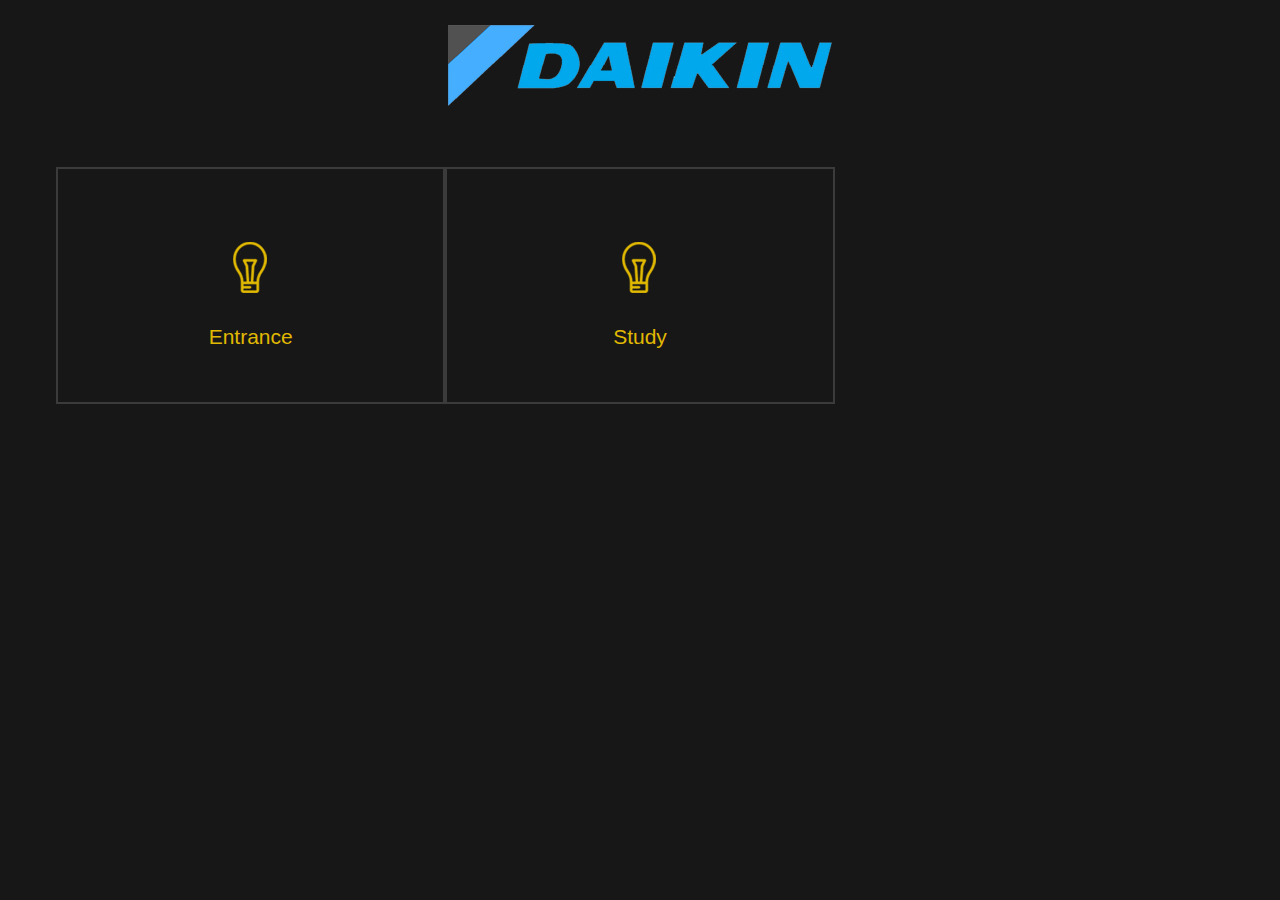
==== dashboard.html @ eb08cd25 "first commit" ====
<!DOCTYPE html>
<html lang="en">
    <head>
        <meta charset="utf-8">
        <meta http-equiv="X-UA-Compatible" content="IE=edge">
        <meta name="viewport" content="width=device-width, initial-scale=1">
        <title>Daikin | Dashboard</title>
        <!-- CSS -->
        <link rel="stylesheet" href="http://fonts.googleapis.com/css?family=Roboto:400,100,300,500">
        <link rel="stylesheet" href="assets/bootstrap/css/bootstrap.min.css">
        <link rel="stylesheet" href="assets/font-awesome/css/font-awesome.min.css">
		<link rel="stylesheet" href="assets/css/form-elements.css">
        <link rel="stylesheet" href="assets/css/app.css">
        
        <!-- HTML5 Shim and Respond.js IE8 support of HTML5 elements and media queries -->
        <!-- WARNING: Respond.js doesn't work if you view the page via file:// -->
        <!--[if lt IE 9]>
            <script src="https://oss.maxcdn.com/libs/html5shiv/3.7.0/html5shiv.js"></script>
            <script src="https://oss.maxcdn.com/libs/respond.js/1.4.2/respond.min.js"></script>
        <![endif]-->
        <!-- Favicon and touch icons -->
        <link rel="shortcut icon" href="assets/ico/favicon.png">
        <link rel="apple-touch-icon-precomposed" sizes="144x144" href="assets/ico/apple-touch-icon-144-precomposed.png">
        <link rel="apple-touch-icon-precomposed" sizes="114x114" href="assets/ico/apple-touch-icon-114-precomposed.png">
        <link rel="apple-touch-icon-precomposed" sizes="72x72" href="assets/ico/apple-touch-icon-72-precomposed.png">
        <link rel="apple-touch-icon-precomposed" href="assets/ico/apple-touch-icon-57-precomposed.png">
    </head>
    <body>
        <div class="container wrapper dash_wrapper">
            <div class="row">   
                    <img class="d_log img-responsive" src="assets/img/icon/logo.jpg" alt="">
            </div>
           
            <div class="row dash_content_container">
                <!-- Entrance -->
                <div class="col-md-4 dash_content">
                    <a href="">
                        <img class="dash_content_pic img-responsive" src="assets/img/icon/4.jpg" alt="">
                        <p class="yello text-center dash_content_label" for="Entrance" >Entrance</p>
                    </a>
                </div>
                <!-- Study -->
                <div class="col-md-4 dash_content">
                    <a href="">
                        <img class="dash_content_pic img-responsive" src="assets/img/icon/4.jpg" alt="">
                        <p class="yello text-center dash_content_label" for="Study" >Study</p>
                    </a>
                </div>
            </div>


        </div>
        
        <!-- Javascript -->
        <script src="assets/js/jquery-1.11.1.min.js"></script>
        <script src="assets/bootstrap/js/bootstrap.min.js"></script>
        <!-- <script src="assets/js/jquery.backstretch.min.js"></script> -->
        <script src="assets/js/scripts.js"></script>
    </body>

</html>
---- assets/css/form-elements.css ----
input[type="text"], 
input[type="password"], 
textarea, 
textarea.form-control {
	height: 50px;
    margin: 0;
    padding: 0 20px;
    vertical-align: middle;
    background: #fff;
    border: 3px solid #fff;
    font-family: 'Roboto', sans-serif;
    font-size: 16px;
    font-weight: 300;
    line-height: 50px;
    color: #888;
    -moz-border-radius: 4px; -webkit-border-radius: 4px; border-radius: 4px;
    -moz-box-shadow: none; -webkit-box-shadow: none; box-shadow: none;
    -o-transition: all .3s; -moz-transition: all .3s; -webkit-transition: all .3s; -ms-transition: all .3s; transition: all .3s;
}

textarea, 
textarea.form-control {
	padding-top: 10px;
	padding-bottom: 10px;
	line-height: 30px;
}

input[type="text"]:focus, 
input[type="password"]:focus, 
textarea:focus, 
textarea.form-control:focus {
	outline: 0;
	background: #fff;
    border: 3px solid #fff;
    -moz-box-shadow: none; -webkit-box-shadow: none; box-shadow: none;
}

input[type="text"]:-moz-placeholder, input[type="password"]:-moz-placeholder, 
textarea:-moz-placeholder, textarea.form-control:-moz-placeholder { color: #888; }

input[type="text"]:-ms-input-placeholder, input[type="password"]:-ms-input-placeholder, 
textarea:-ms-input-placeholder, textarea.form-control:-ms-input-placeholder { color: #888; }

input[type="text"]::-webkit-input-placeholder, input[type="password"]::-webkit-input-placeholder, 
textarea::-webkit-input-placeholder, textarea.form-control::-webkit-input-placeholder { color: #888; }



button.btn {
	height: 50px;
    margin: 0;
    padding: 0 20px;
    vertical-align: middle;
    background: #44adfe;
    border: 0;
    font-family: 'Roboto', sans-serif;
    font-size: 16px;
    font-weight: 300;
    line-height: 50px;
    color: #fff;
    -moz-border-radius: 4px; -webkit-border-radius: 4px; border-radius: 4px;
    text-shadow: none;
    -moz-box-shadow: none; -webkit-box-shadow: none; box-shadow: none;
    -o-transition: all .3s; -moz-transition: all .3s; -webkit-transition: all .3s; -ms-transition: all .3s; transition: all .3s;
}

button.btn:hover { opacity: 0.6; color: #fff; }

button.btn:active { outline: 0; opacity: 0.6; color: #fff; -moz-box-shadow: none; -webkit-box-shadow: none; box-shadow: none; }

button.btn:focus { outline: 0; opacity: 0.6; background: #de615e; color: #fff; }

button.btn:active:focus, button.btn.active:focus { outline: 0; opacity: 0.6; background: #de615e; color: #fff; }
---- assets/css/app.css ----
body{
	background: #171717
}
.yello{
	color: #e1b902;
}
.app_logo{
	display: block;
	margin: 0px auto;
}
.dashboard_sence{
	border: 1px solid red;
}
.d_log,.dash_content_pic{
	display: block;
	margin: 0px auto;	
}
.wrapper{
	padding: 16px;
}
.dash_content_container{
	margin-top: 50px;
}
.dash_content{
	border: 2px solid #3b3b3b;
	padding: 40px 0;
	text-decoration: none;
}
.dash_content:hover{
	border: 2px solid #e1b902;
}
.dash_content_pic{
	padding: 20px 0;
}
.dash_content_label{
	display: block;
	font-size: 1.5em;
}
.dash_content_label:hover{
	text-decoration: none;
}
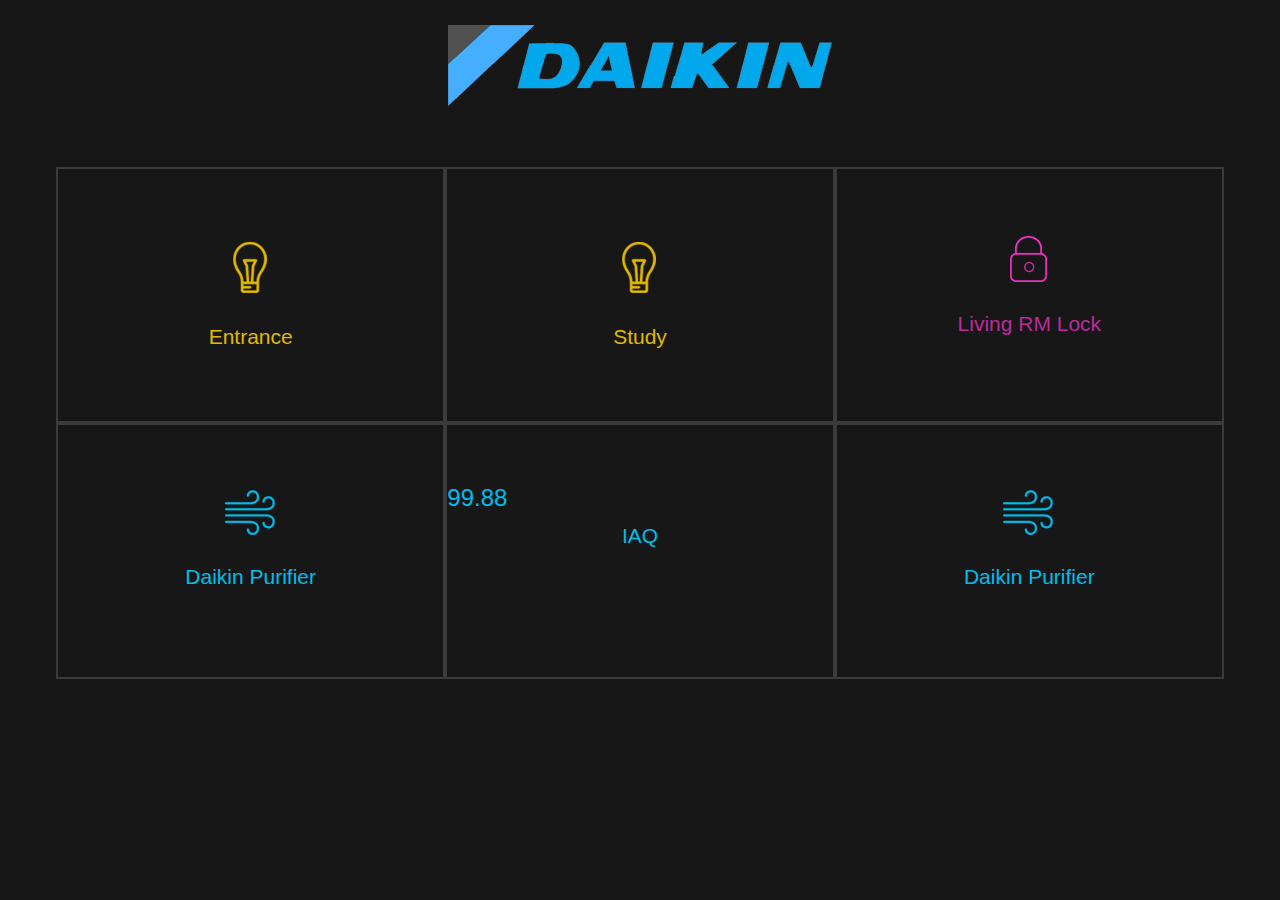
==== commit aa719c46: "login done" ====
--- a/dashboard.html
+++ b/dashboard.html
@@ -33,17 +33,45 @@
            
             <div class="row dash_content_container">
                 <!-- Entrance -->
-                <div class="col-md-4 dash_content">
-                    <a href="">
+                <div class="col-md-4 col-sm-4 col-xs-4 dash_content">
+                    <a href="" style="text-decoration: none;">
                         <img class="dash_content_pic img-responsive" src="assets/img/icon/4.jpg" alt="">
                         <p class="yello text-center dash_content_label" for="Entrance" >Entrance</p>
                     </a>
                 </div>
                 <!-- Study -->
-                <div class="col-md-4 dash_content">
-                    <a href="">
+                <div class="col-md-4 col-sm-4 col-xs-4 dash_content">
+                    <a href="" style="text-decoration: none;">
                         <img class="dash_content_pic img-responsive" src="assets/img/icon/4.jpg" alt="">
                         <p class="yello text-center dash_content_label" for="Study" >Study</p>
+                    </a>
+                </div>
+                <!-- Living RM Lock -->
+                <div class="col-md-4 col-sm-4 col-xs-4 dash_content dash_content_pink">
+                    <a href="" style="text-decoration: none;">
+                        <img class="dash_content_pic img-responsive" src="assets/img/icon/8.jpg" alt="">
+                        <p class="pink text-center dash_content_label" for="Living RM Lock" >Living RM Lock</p>
+                    </a>
+                </div>
+                 <!-- Daikin Purifier -->
+                <div class="col-md-4 col-sm-4 col-xs-4 dash_content dash_content_blue">
+                    <a href="" style="text-decoration: none;">
+                        <img class="dash_content_pic img-responsive" src="assets/img/icon/22.jpg" alt="">
+                        <p class="blue text-center dash_content_label" for="Living RM Lock" >Daikin Purifier</p>
+                    </a>
+                </div>
+                 <!-- IAQ  -->
+                <div class="col-md-4 col-sm-4 col-xs-4 dash_content dash_content_blue">
+                    <a href="" style="text-decoration: none;">
+                        <h3 class="blue">99.88</h3>
+                        <p class="blue text-center dash_content_label" for="Living RM Lock" >IAQ</p>
+                    </a>
+                </div>
+                <!-- IMQ Purifier -->
+                <div class="col-md-4 col-sm-4 col-xs-4 dash_content dash_content_blue">
+                    <a href="" style="text-decoration: none;">
+                        <img class="dash_content_pic img-responsive" src="assets/img/icon/22.jpg" alt="">
+                        <p class="blue text-center dash_content_label" for="Living RM Lock" >Daikin Purifier</p>
                     </a>
                 </div>
             </div>
--- a/assets/css/app.css
+++ b/assets/css/app.css
@@ -3,6 +3,12 @@
 }
 .yello{
 	color: #e1b902;
+}
+.pink{
+	color:#ba2b9d;
+}
+.blue{
+	color:#01bdeb;
 }
 .app_logo{
 	display: block;
@@ -22,12 +28,21 @@
 	margin-top: 50px;
 }
 .dash_content{
+	min-height: 256px;
 	border: 2px solid #3b3b3b;
 	padding: 40px 0;
 	text-decoration: none;
 }
 .dash_content:hover{
 	border: 2px solid #e1b902;
+}
+.dash_content_pink:hover{
+	border: 2px solid #ba2b9d;
+	text-decoration: none !important;
+}
+.dash_content_blue:hover{
+	border: 2px solid #01bdeb;
+	text-decoration: none !important;
 }
 .dash_content_pic{
 	padding: 20px 0;
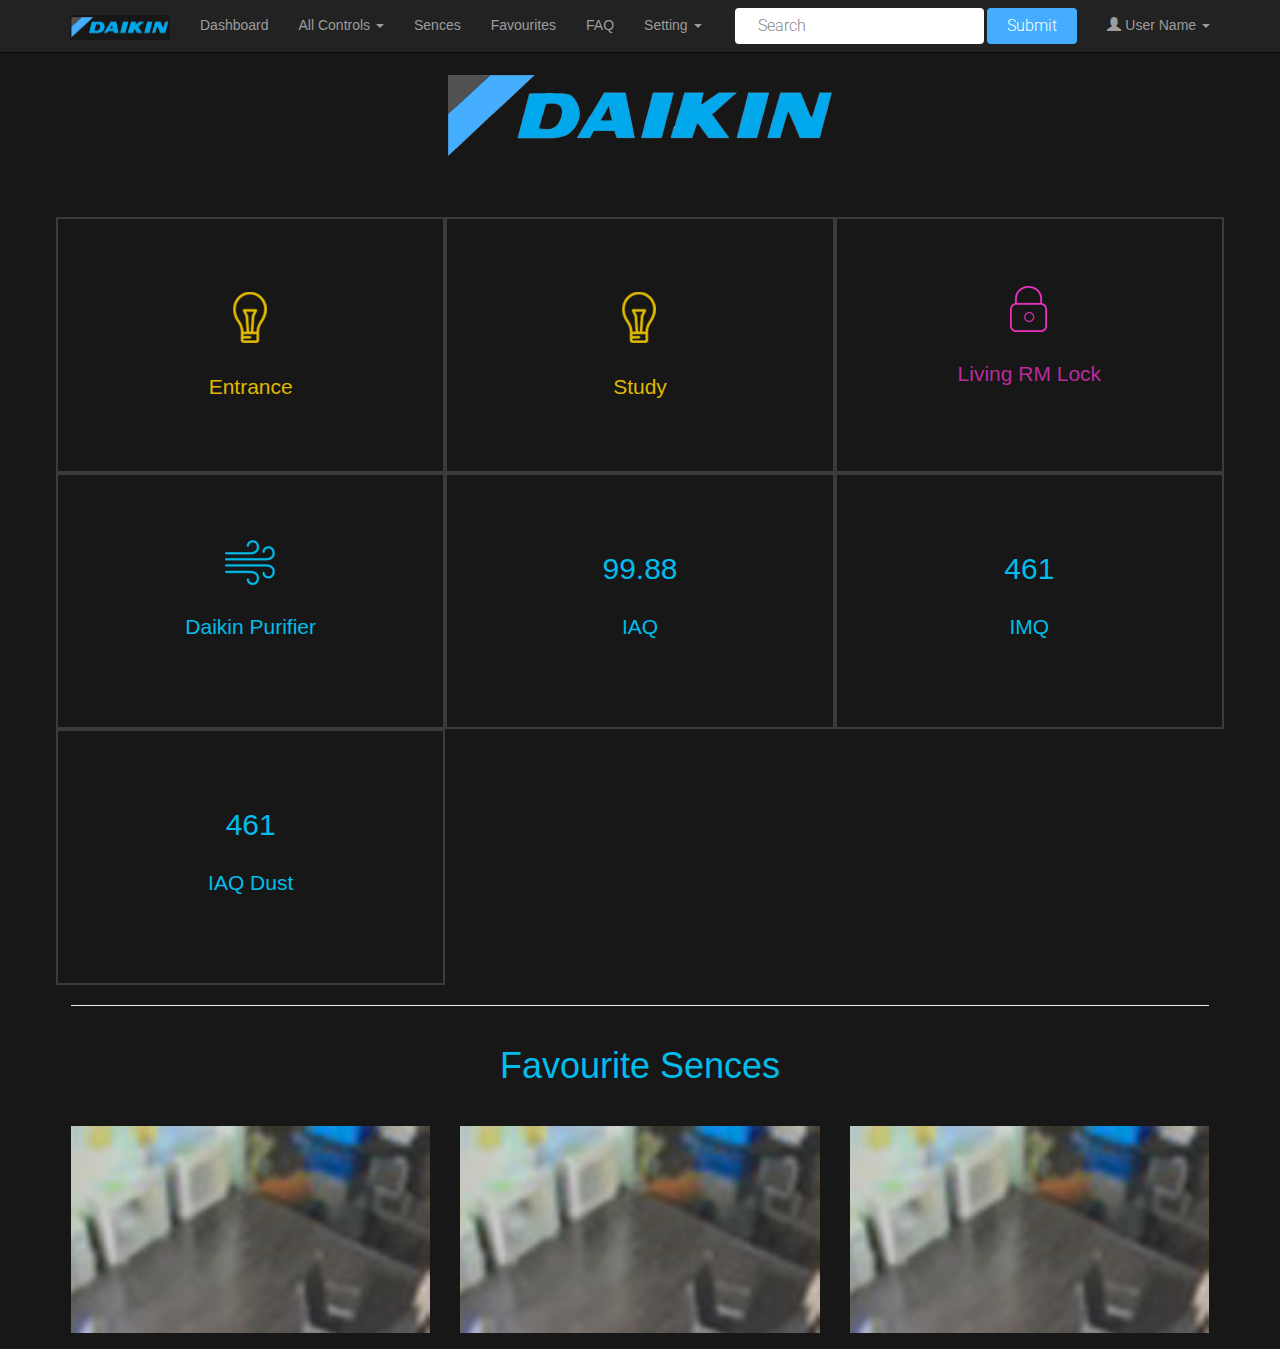
==== commit 2a2c797f: "door page added" ====
--- a/dashboard.html
+++ b/dashboard.html
@@ -11,7 +11,7 @@
         <link rel="stylesheet" href="assets/font-awesome/css/font-awesome.min.css">
 		<link rel="stylesheet" href="assets/css/form-elements.css">
         <link rel="stylesheet" href="assets/css/app.css">
-        
+
         <!-- HTML5 Shim and Respond.js IE8 support of HTML5 elements and media queries -->
         <!-- WARNING: Respond.js doesn't work if you view the page via file:// -->
         <!--[if lt IE 9]>
@@ -25,12 +25,73 @@
         <link rel="apple-touch-icon-precomposed" sizes="72x72" href="assets/ico/apple-touch-icon-72-precomposed.png">
         <link rel="apple-touch-icon-precomposed" href="assets/ico/apple-touch-icon-57-precomposed.png">
     </head>
+    <!-- body start -->
     <body>
+        
+ <!-- Fixed navbar -->
+    <nav class="navbar navbar-inverse navbar-fixed-top">
+      <div class="container">
+        <div class="navbar-header">
+          <button type="button" class="navbar-toggle collapsed" data-toggle="collapse" data-target="#navbar" aria-expanded="false" aria-controls="navbar">
+            <span class="sr-only">Toggle navigation</span>
+            <span class="icon-bar"></span>
+            <span class="icon-bar"></span>
+            <span class="icon-bar"></span>
+          </button>
+          <a class="navbar-brand" href="#"><img class="d_log img-responsive" src="assets/img/icon/logo.jpg" alt="D_nav_logo" width="100"></a>
+        </div>
+        <div id="navbar" class="navbar-collapse collapse">
+          <ul class="nav navbar-nav">
+            <li><a href="dashboard.html">Dashboard</a></li>
+            <li class="dropdown">
+              <a href="#" class="dropdown-toggle" data-toggle="dropdown" role="button" aria-haspopup="true" aria-expanded="false"><!-- <span class="glyphicon glyphicon-cog" aria-hidden="true"></span> --> All Controls <span class="caret"></span></a>
+              <ul class="dropdown-menu">
+                <li><a href="camera.html">Camera</a></li>
+                <li class="active"><a href="doors.html">Doors</a></li>
+                <li><a href="lights.html">Lights</a></li>
+                <li><a href="locks.html">Lock</a></li>
+                <li><a href="sensor.html">Sensors</a></li>
+              </ul>
+            </li>
+            <li><a href="#">Sences</a></li>
+            <li><a href="#">Favourites</a></li>
+            <li><a href="#">FAQ</a></li>
+            <li class="dropdown">
+              <a href="#" class="dropdown-toggle" data-toggle="dropdown" role="button" aria-haspopup="true" aria-expanded="false"><!-- <span class="glyphicon glyphicon-cog" aria-hidden="true"></span> --> Setting <span class="caret"></span></a>
+              <ul class="dropdown-menu">
+                <li><a href="#"><span class="glyphicon glyphicon-signal" aria-hidden="true"></span> Network Setting</a></li>
+                <li role="separator" class="divider"></li>
+                <li><a href="#"><span class="glyphicon glyphicon-dashboard" aria-hidden="true"></span> App Setting</a></li>
+                <li role="separator" class="divider"></li>
+                 <li><a href="#"><a href="#"><span class="glyphicon glyphicon-comment" aria-hidden="true"></span> Support Contact</a></li>
+              </ul>
+            </li>
+          </ul>
+          <ul class="nav navbar-nav navbar-right">
+            <form class="navbar-form navbar-left">
+                <div class="form-group">
+                  <input type="text" class="form-control top_nav_search_input" placeholder="Search">
+                </div>
+             <button type="submit" class="btn btn-default top_nav_search_btn">Submit</button>
+            </form>
+             <li class="dropdown">
+              <a href="#" class="dropdown-toggle" data-toggle="dropdown" role="button" aria-haspopup="true" aria-expanded="false"><span class="glyphicon glyphicon-user" aria-hidden="true"></span> User Name <span class="caret"></span></a>
+              <ul class="dropdown-menu">
+                <li><a href="#"><span class="glyphicon glyphicon-log-out" aria-hidden="true"></span> Log Out</a></li>
+                <li role="separator" class="divider"></li>
+                <li><a href="#"><span class="glyphicon glyphicon-user" aria-hidden="true"></span> Edit Profile</a></li>
+              </ul>
+            </li>
+          </ul>
+        </div><!--/.nav-collapse -->
+      </div>
+    </nav>
+
         <div class="container wrapper dash_wrapper">
-            <div class="row">   
+            <div class="row">
                     <img class="d_log img-responsive" src="assets/img/icon/logo.jpg" alt="">
             </div>
-           
+
             <div class="row dash_content_container">
                 <!-- Entrance -->
                 <div class="col-md-4 col-sm-4 col-xs-4 dash_content">
@@ -63,22 +124,52 @@
                  <!-- IAQ  -->
                 <div class="col-md-4 col-sm-4 col-xs-4 dash_content dash_content_blue">
                     <a href="" style="text-decoration: none;">
-                        <h3 class="blue">99.88</h3>
-                        <p class="blue text-center dash_content_label" for="Living RM Lock" >IAQ</p>
+                        <h2 class="blue text-center dash_content_text">99.88</h3>
+                        <p class="blue text-center dash_content_label" for="IAQ" >IAQ</p>
                     </a>
                 </div>
                 <!-- IMQ Purifier -->
                 <div class="col-md-4 col-sm-4 col-xs-4 dash_content dash_content_blue">
                     <a href="" style="text-decoration: none;">
-                        <img class="dash_content_pic img-responsive" src="assets/img/icon/22.jpg" alt="">
-                        <p class="blue text-center dash_content_label" for="Living RM Lock" >Daikin Purifier</p>
+                          <h2 class="blue text-center dash_content_text">461</h3>
+                        <p class="blue text-center dash_content_label" for="IMQ" >IMQ</p>
+                    </a>
+                </div>
+                <!-- IAQ Dust Purifier -->
+                <div class="col-md-4 col-sm-4 col-xs-4 dash_content dash_content_blue">
+                    <a href="" style="text-decoration: none;">
+                          <h2 class="blue text-center dash_content_text">461</h3>
+                        <p class="blue text-center dash_content_label" for="IAQ Dust" >IAQ Dust</p>
+                    </a>
+                </div>  
+            </div>
+            <hr>
+            <div class="row sence_container">
+                <h1 class="text-center blue"> Favourite Sences</h1>
+                <br>    
+                <!--Sence1 -->
+                <div class="col-md-4 col-sm-6 col-xs-12  dash_sence dash_content_yellow">
+                    <a href="" style="text-decoration: none;">
+                          <img class="img-responsive dash_content_sence" src="assets/img/dashboard_sence_1.jpg" alt="Sence_1">
+                    </a>
+                </div>
+                <!--Sence2 -->
+                <div class="col-md-4 col-sm-6 col-xs-12 dash_sence dash_content_yellow">
+                    <a href="" style="text-decoration: none;">
+                          <img class="img-responsive dash_content_sence" src="assets/img/dashboard_sence_1.jpg" alt="Sence_1">
+                    </a>
+                </div>
+                 <!--Sence3 -->
+               <div class="col-md-4 col-sm-6 col-xs-12 dash_sence  dash_content_yellow">
+                    <a href="" style="text-decoration: none;">
+                          <img class="img-responsive dash_content_sence" src="assets/img/dashboard_sence_1.jpg" alt="Sence_1">
                     </a>
                 </div>
             </div>
 
 
         </div>
-        
+
         <!-- Javascript -->
         <script src="assets/js/jquery-1.11.1.min.js"></script>
         <script src="assets/bootstrap/js/bootstrap.min.js"></script>
@@ -86,4 +177,4 @@
         <script src="assets/js/scripts.js"></script>
     </body>
 
-</html>+</html>
--- a/assets/css/app.css
+++ b/assets/css/app.css
@@ -14,15 +14,24 @@
 	display: block;
 	margin: 0px auto;
 }
+.top_nav_search_input, .top_nav_search_btn{
+	height: 36px !important;
+}
+.top_nav_search_btn{
+	line-height: 0px !important;
+}
 .dashboard_sence{
 	border: 1px solid red;
 }
 .d_log,.dash_content_pic{
 	display: block;
-	margin: 0px auto;	
+	margin: 0px auto;
 }
 .wrapper{
 	padding: 16px;
+}
+.dash_wrapper{
+	margin-top: 50px;
 }
 .dash_content_container{
 	margin-top: 50px;
@@ -53,4 +62,21 @@
 }
 .dash_content_label:hover{
 	text-decoration: none;
-}+}
+.dash_content_text{
+	padding: 17px 5px;
+}
+.dash_content_sence{
+	width: 100%;	
+}
+.dash_sence{
+	margin-top: 10px;
+}
+.main_contents_container{
+	border-top:1px solid #3b3b3b;
+	padding: 20px 0;
+}
+.main_contents_container .content_area{
+	border: 1px solid #3b3b3b;
+	padding: 16px;
+}
